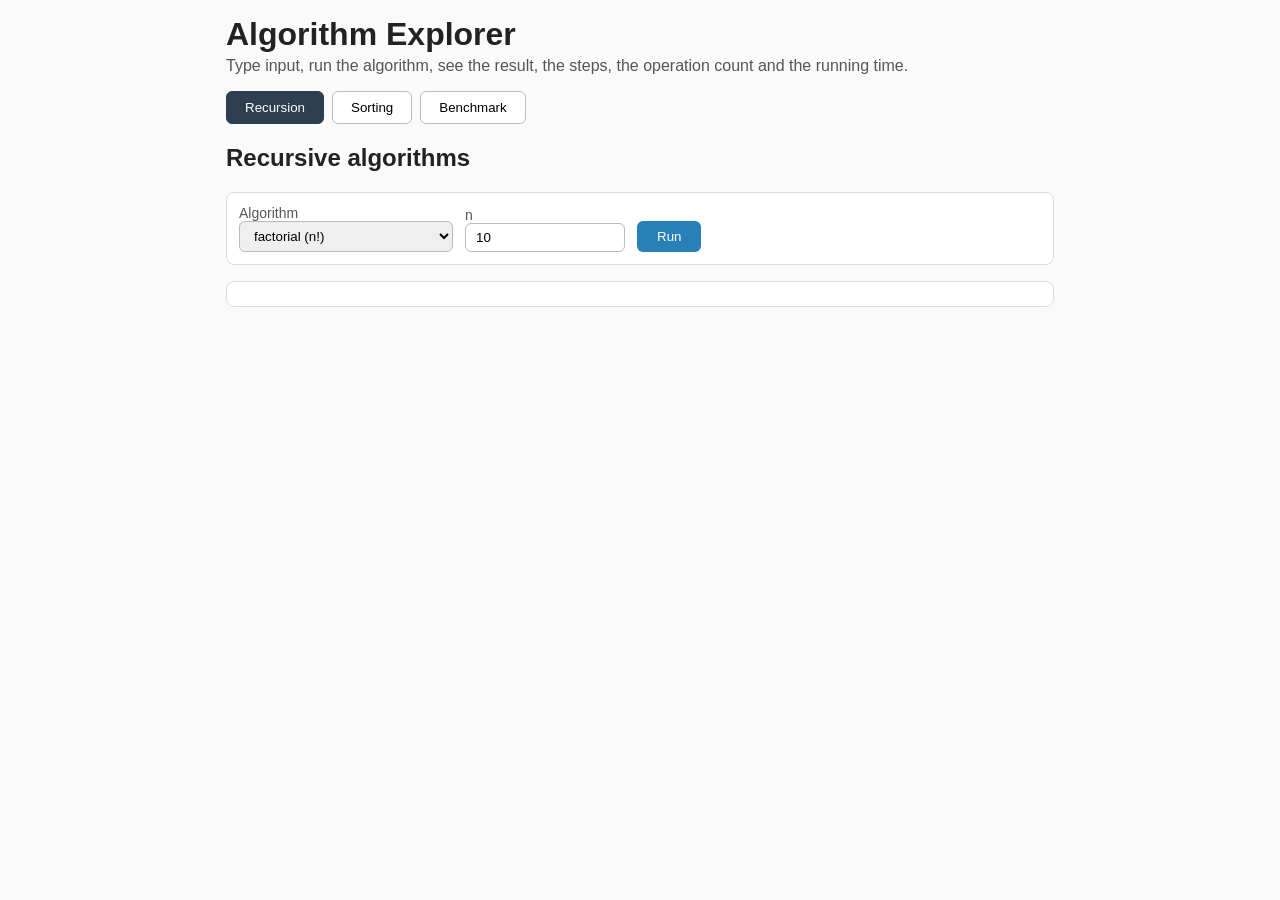
==== modules/web/index.html @ c499a455 "Add files via upload Add index.html with interactive panels for recursion, sorting, and benchmarks " ====
<!DOCTYPE html>
<html lang="en">
<head>
<meta charset="utf-8">
<meta name="viewport" content="width=device-width, initial-scale=1">
<title>Algorithm Explorer</title>
<link rel="stylesheet" href="style.css">
</head>
<body>
<header>
  <h1>Algorithm Explorer</h1>
  <p>Type input, run the algorithm, see the result, the steps, the operation count and the running time.</p>
</header>

<nav>
  <button data-panel="recursion" class="active">Recursion</button>
  <button data-panel="sorting">Sorting</button>
  <button data-panel="benchmark">Benchmark</button>
</nav>

<!-- Recursion panel -->
<section id="panel-recursion" class="panel active">
  <h2>Recursive algorithms</h2>
  <form id="form-recursion">
    <label>Algorithm
      <select name="algorithm">
        <option value="factorial">factorial (n!)</option>
        <option value="fibonacci">fibonacci, naive recursion</option>
        <option value="fibonacci_memo">fibonacci, memoization</option>
        <option value="hanoi">towers of hanoi (move count)</option>
      </select>
    </label>
    <label>n
      <input type="number" name="input" min="0" max="90" value="10" required>
    </label>
    <button type="submit">Run</button>
  </form>
  <div id="recursion-result" class="result"></div>
</section>

<!-- Sorting panel -->
<section id="panel-sorting" class="panel">
  <h2>Sorting algorithms</h2>
  <form id="form-sorting">
    <label>Algorithm
      <select name="algorithm">
        <option value="bubble">bubble sort</option>
        <option value="insertion">insertion sort</option>
        <option value="selection">selection sort</option>
        <option value="merge">merge sort</option>
        <option value="quick">quick sort</option>
        <option value="heap">heap sort</option>
      </select>
    </label>
    <label>Numbers (comma separated)
      <input type="text" name="input" value="5,2,9,1,7" required>
    </label>
    <button type="submit">Sort</button>
  </form>
  <div id="sorting-result" class="result"></div>
</section>

<!-- Benchmark panel -->
<section id="panel-benchmark" class="panel">
  <h2>Benchmark</h2>
  <p>Runs the algorithms on random inputs of growing size and measures operations and wall clock time.</p>
  <form id="form-benchmark">
    <label>Family
      <select name="family">
        <option value="sorting">sorting family (6 algorithms)</option>
        <option value="recursion">recursion family (3 algorithms)</option>
      </select>
    </label>
    <label>Sizes (comma separated)
      <input type="text" name="sizes" value="100,200,400" required>
    </label>
    <button type="submit">Benchmark</button>
  </form>
  <div id="benchmark-result" class="result"></div>
</section>

<script src="app.js"></script>
</body>
</html>
---- modules/web/style.css ----
/* Simple, clean styles for Algorithm Explorer. */

* { box-sizing: border-box; }

body {
  font-family: "Segoe UI", Arial, sans-serif;
  max-width: 860px;
  margin: 0 auto;
  padding: 16px;
  color: #222;
  background: #fafafa;
}

header h1 { margin: 0 0 4px; }
header p { margin: 0 0 16px; color: #555; }

nav { display: flex; gap: 8px; margin-bottom: 16px; }
nav button {
  padding: 8px 18px;
  border: 1px solid #bbb;
  background: #fff;
  border-radius: 6px;
  cursor: pointer;
}
nav button.active { background: #2c3e50; color: #fff; border-color: #2c3e50; }

.panel { display: none; }
.panel.active { display: block; }

form {
  display: flex;
  flex-wrap: wrap;
  gap: 12px;
  align-items: end;
  padding: 12px;
  background: #fff;
  border: 1px solid #ddd;
  border-radius: 8px;
  margin-bottom: 16px;
}

label { display: flex; flex-direction: column; font-size: 14px; color: #555; }
input, select {
  padding: 6px 10px;
  border: 1px solid #bbb;
  border-radius: 6px;
  min-width: 160px;
}
form button {
  padding: 8px 20px;
  background: #2980b9;
  color: #fff;
  border: none;
  border-radius: 6px;
  cursor: pointer;
}
form button:hover { background: #1f6391; }

.result { background: #fff; border: 1px solid #ddd; border-radius: 8px; padding: 12px; }
.result h3 { margin: 4px 0; }

.metrics { color: #8e44ad; font-weight: 600; margin: 6px 0; }
.sorted-list { word-break: break-all; font-size: 14px; }
.working { color: #2980b9; }
.error { color: #c0392b; }
.note { color: #888; font-style: italic; }

details summary { cursor: pointer; color: #2c3e50; margin-top: 8px; }
details ol { max-height: 320px; overflow-y: auto; font-size: 13px; }

table { border-collapse: collapse; width: 100%; font-size: 14px; }
th, td { border: 1px solid #ddd; padding: 6px 10px; text-align: left; }
th { background: #ecf0f1; }
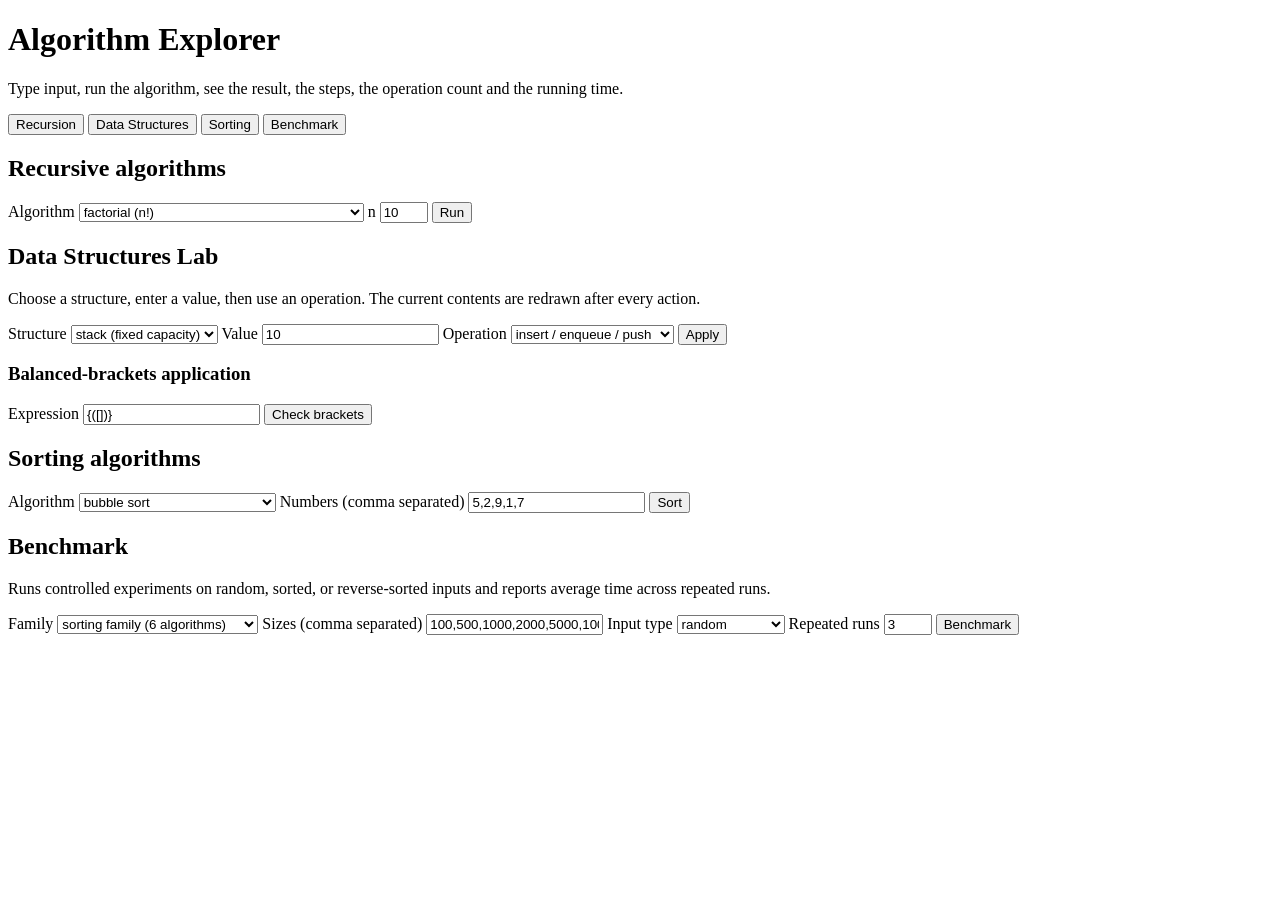
==== commit f25ef227: "FINAL EDIT: Added iterative factorial and two additional Fibonacci implementations (memoization and " ====
--- a/modules/web/index.html
+++ b/modules/web/index.html
@@ -14,6 +14,7 @@
 
 <nav>
   <button data-panel="recursion" class="active">Recursion</button>
+  <button data-panel="structures">Data Structures</button>
   <button data-panel="sorting">Sorting</button>
   <button data-panel="benchmark">Benchmark</button>
 </nav>
@@ -25,9 +26,11 @@
     <label>Algorithm
       <select name="algorithm">
         <option value="factorial">factorial (n!)</option>
+        <option value="factorial_iterative">factorial, iterative</option>
         <option value="fibonacci">fibonacci, naive recursion</option>
         <option value="fibonacci_memo">fibonacci, memoization</option>
-        <option value="hanoi">towers of hanoi (move count)</option>
+        <option value="fibonacci_bottom_up">fibonacci, bottom-up dynamic programming</option>
+        <option value="hanoi">towers of hanoi (moves and animation trace)</option>
       </select>
     </label>
     <label>n
@@ -36,6 +39,48 @@
     <button type="submit">Run</button>
   </form>
   <div id="recursion-result" class="result"></div>
+</section>
+
+<!-- Data structures panel -->
+<section id="panel-structures" class="panel">
+  <h2>Data Structures Lab</h2>
+  <p>Choose a structure, enter a value, then use an operation. The current contents are redrawn after every action.</p>
+  <form id="form-structures">
+    <label>Structure
+      <select name="structure">
+        <option value="stack">stack (fixed capacity)</option>
+        <option value="queue">linear queue</option>
+        <option value="circular">circular queue</option>
+        <option value="singly">singly linked list</option>
+        <option value="doubly">doubly linked list</option>
+      </select>
+    </label>
+    <label>Value
+      <input type="number" name="value" value="10" required>
+    </label>
+    <label>Operation
+      <select name="operation">
+        <option value="insert_end">insert / enqueue / push</option>
+        <option value="remove_front">remove / dequeue / pop</option>
+        <option value="peek">peek / front</option>
+        <option value="search">search value</option>
+        <option value="insert_front">insert at beginning</option>
+        <option value="remove_end">remove at end</option>
+        <option value="reverse">reverse display</option>
+        <option value="reset">reset structure</option>
+      </select>
+    </label>
+    <button type="submit">Apply</button>
+  </form>
+  <div id="structures-result" class="result"></div>
+  <h3>Balanced-brackets application</h3>
+  <form id="form-brackets">
+    <label>Expression
+      <input type="text" name="expression" value="{([])}" required>
+    </label>
+    <button type="submit">Check brackets</button>
+  </form>
+  <div id="brackets-result" class="result"></div>
 </section>
 
 <!-- Sorting panel -->
@@ -48,7 +93,8 @@
         <option value="insertion">insertion sort</option>
         <option value="selection">selection sort</option>
         <option value="merge">merge sort</option>
-        <option value="quick">quick sort</option>
+        <option value="quick">quick sort (first-element pivot)</option>
+        <option value="quick_random">quick sort (randomized pivot)</option>
         <option value="heap">heap sort</option>
       </select>
     </label>
@@ -63,7 +109,7 @@
 <!-- Benchmark panel -->
 <section id="panel-benchmark" class="panel">
   <h2>Benchmark</h2>
-  <p>Runs the algorithms on random inputs of growing size and measures operations and wall clock time.</p>
+  <p>Runs controlled experiments on random, sorted, or reverse-sorted inputs and reports average time across repeated runs.</p>
   <form id="form-benchmark">
     <label>Family
       <select name="family">
@@ -72,7 +118,17 @@
       </select>
     </label>
     <label>Sizes (comma separated)
-      <input type="text" name="sizes" value="100,200,400" required>
+      <input type="text" name="sizes" value="100,500,1000,2000,5000,10000" required>
+    </label>
+    <label>Input type
+      <select name="input_type">
+        <option value="random">random</option>
+        <option value="sorted">already sorted</option>
+        <option value="reverse">reverse sorted</option>
+      </select>
+    </label>
+    <label>Repeated runs
+      <input type="number" name="repeats" min="1" max="10" value="3" required>
     </label>
     <button type="submit">Benchmark</button>
   </form>
